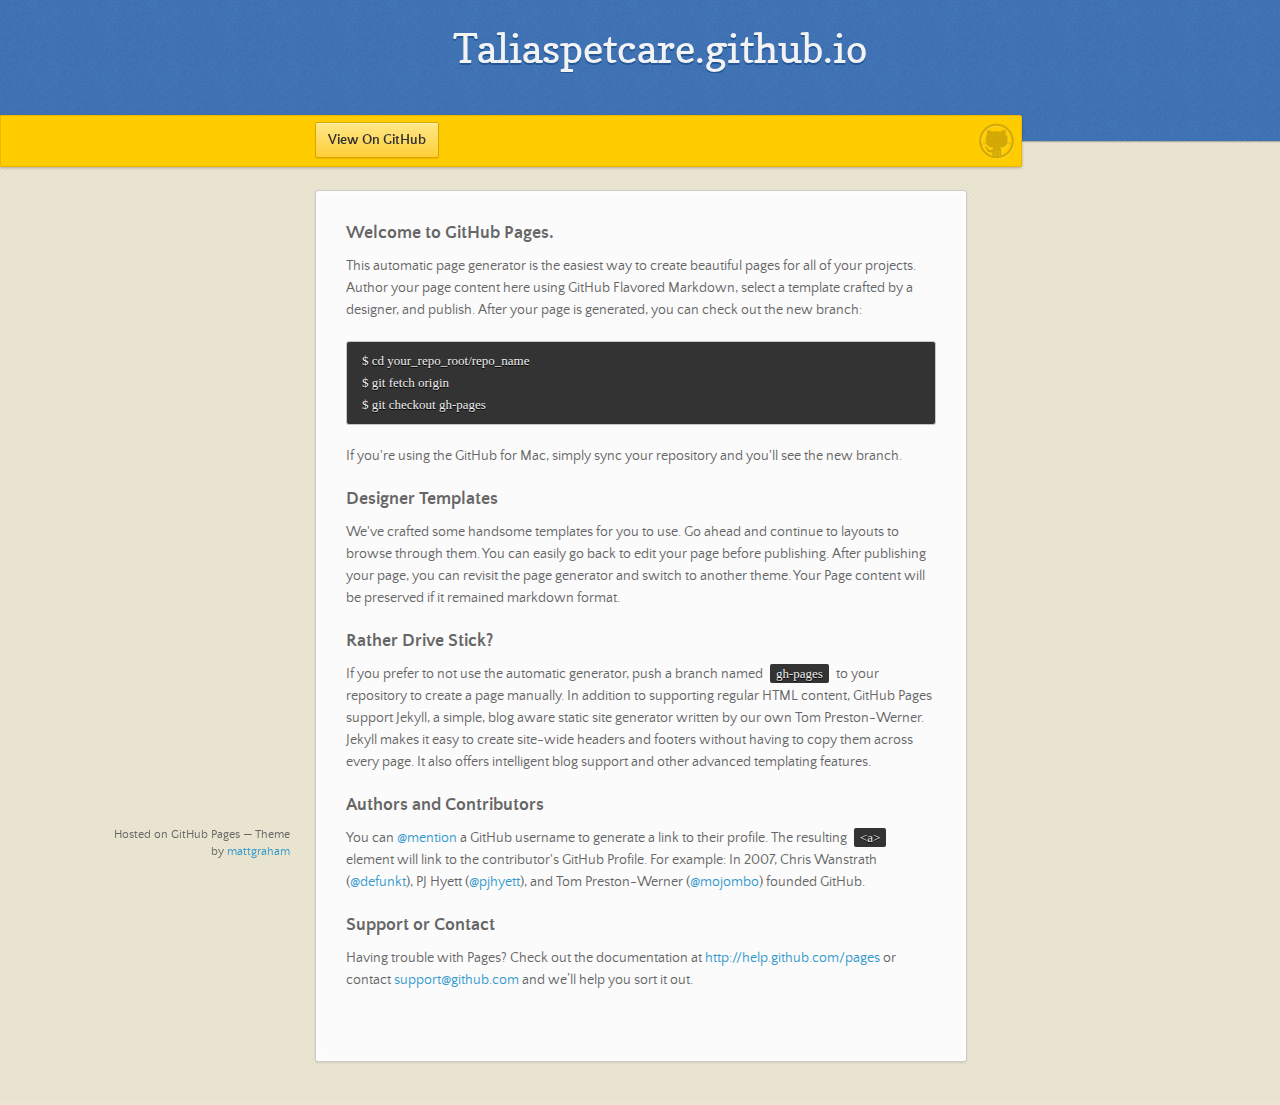
==== index.html @ 7dd22444 "Replace master branch with page content via GitHub" ====
<!doctype html>
<html>
  <head>
    <meta charset="utf-8">
    <meta http-equiv="X-UA-Compatible" content="chrome=1">
    <title>Taliaspetcare.github.io by taliaspetcare</title>
    <link rel="stylesheet" href="stylesheets/styles.css">
    <link rel="stylesheet" href="stylesheets/pygment_trac.css">
    <script src="https://ajax.googleapis.com/ajax/libs/jquery/1.7.1/jquery.min.js"></script>
    <script src="javascripts/main.js"></script>
    <!--[if lt IE 9]>
      <script src="//html5shiv.googlecode.com/svn/trunk/html5.js"></script>
    <![endif]-->
    <meta name="viewport" content="width=device-width, initial-scale=1, user-scalable=no">

  </head>
  <body>

      <header>
        <h1>Taliaspetcare.github.io</h1>
        <p></p>
      </header>

      <div id="banner">
        <span id="logo"></span>

        <a href="https://github.com/taliaspetcare" class="button fork"><strong>View On GitHub</strong></a>
      </div><!-- end banner -->

    <div class="wrapper">
      <nav>
        <ul></ul>
      </nav>
      <section>
        <h3>
<a name="welcome-to-github-pages" class="anchor" href="#welcome-to-github-pages"><span class="octicon octicon-link"></span></a>Welcome to GitHub Pages.</h3>

<p>This automatic page generator is the easiest way to create beautiful pages for all of your projects. Author your page content here using GitHub Flavored Markdown, select a template crafted by a designer, and publish. After your page is generated, you can check out the new branch:</p>

<pre><code>$ cd your_repo_root/repo_name
$ git fetch origin
$ git checkout gh-pages
</code></pre>

<p>If you're using the GitHub for Mac, simply sync your repository and you'll see the new branch.</p>

<h3>
<a name="designer-templates" class="anchor" href="#designer-templates"><span class="octicon octicon-link"></span></a>Designer Templates</h3>

<p>We've crafted some handsome templates for you to use. Go ahead and continue to layouts to browse through them. You can easily go back to edit your page before publishing. After publishing your page, you can revisit the page generator and switch to another theme. Your Page content will be preserved if it remained markdown format.</p>

<h3>
<a name="rather-drive-stick" class="anchor" href="#rather-drive-stick"><span class="octicon octicon-link"></span></a>Rather Drive Stick?</h3>

<p>If you prefer to not use the automatic generator, push a branch named <code>gh-pages</code> to your repository to create a page manually. In addition to supporting regular HTML content, GitHub Pages support Jekyll, a simple, blog aware static site generator written by our own Tom Preston-Werner. Jekyll makes it easy to create site-wide headers and footers without having to copy them across every page. It also offers intelligent blog support and other advanced templating features.</p>

<h3>
<a name="authors-and-contributors" class="anchor" href="#authors-and-contributors"><span class="octicon octicon-link"></span></a>Authors and Contributors</h3>

<p>You can <a href="https://github.com/blog/821" class="user-mention">@mention</a> a GitHub username to generate a link to their profile. The resulting <code>&lt;a&gt;</code> element will link to the contributor's GitHub Profile. For example: In 2007, Chris Wanstrath (<a href="https://github.com/defunkt" class="user-mention">@defunkt</a>), PJ Hyett (<a href="https://github.com/pjhyett" class="user-mention">@pjhyett</a>), and Tom Preston-Werner (<a href="https://github.com/mojombo" class="user-mention">@mojombo</a>) founded GitHub.</p>

<h3>
<a name="support-or-contact" class="anchor" href="#support-or-contact"><span class="octicon octicon-link"></span></a>Support or Contact</h3>

<p>Having trouble with Pages? Check out the documentation at <a href="http://help.github.com/pages">http://help.github.com/pages</a> or contact <a href="mailto:support@github.com">support@github.com</a> and we’ll help you sort it out.</p>
      </section>
      <footer>
        <p><small>Hosted on GitHub Pages &mdash; Theme by <a href="https://twitter.com/michigangraham">mattgraham</a></small></p>
      </footer>
    </div>
    <!--[if !IE]><script>fixScale(document);</script><![endif]-->
    
  </body>
</html>
---- stylesheets/styles.css ----
/*
Leap Day for GitHub Pages
by Matt Graham
*/
@font-face {
  font-family: 'Quattrocento Sans';
  src: url("../fonts/quattrocentosans-bold-webfont.eot");
  src: url("../fonts/quattrocentosans-bold-webfont.eot?#iefix") format("embedded-opentype"), url("../fonts/quattrocentosans-bold-webfont.woff") format("woff"), url("../fonts/quattrocentosans-bold-webfont.ttf") format("truetype"), url("../fonts/quattrocentosans-bold-webfont.svg#QuattrocentoSansBold") format("svg");
  font-weight: bold;
  font-style: normal;
}

@font-face {
  font-family: 'Quattrocento Sans';
  src: url("../fonts/quattrocentosans-bolditalic-webfont.eot");
  src: url("../fonts/quattrocentosans-bolditalic-webfont.eot?#iefix") format("embedded-opentype"), url("../fonts/quattrocentosans-bolditalic-webfont.woff") format("woff"), url("../fonts/quattrocentosans-bolditalic-webfont.ttf") format("truetype"), url("../fonts/quattrocentosans-bolditalic-webfont.svg#QuattrocentoSansBoldItalic") format("svg");
  font-weight: bold;
  font-style: italic;
}

@font-face {
  font-family: 'Quattrocento Sans';
  src: url("../fonts/quattrocentosans-italic-webfont.eot");
  src: url("../fonts/quattrocentosans-italic-webfont.eot?#iefix") format("embedded-opentype"), url("../fonts/quattrocentosans-italic-webfont.woff") format("woff"), url("../fonts/quattrocentosans-italic-webfont.ttf") format("truetype"), url("../fonts/quattrocentosans-italic-webfont.svg#QuattrocentoSansItalic") format("svg");
  font-weight: normal;
  font-style: italic;
}

@font-face {
  font-family: 'Quattrocento Sans';
  src: url("../fonts/quattrocentosans-regular-webfont.eot");
  src: url("../fonts/quattrocentosans-regular-webfont.eot?#iefix") format("embedded-opentype"), url("../fonts/quattrocentosans-regular-webfont.woff") format("woff"), url("../fonts/quattrocentosans-regular-webfont.ttf") format("truetype"), url("../fonts/quattrocentosans-regular-webfont.svg#QuattrocentoSansRegular") format("svg");
  font-weight: normal;
  font-style: normal;
}

@font-face {
  font-family: 'Copse';
  src: url("../fonts/copse-regular-webfont.eot");
  src: url("../fonts/copse-regular-webfont.eot?#iefix") format("embedded-opentype"), url("../fonts/copse-regular-webfont.woff") format("woff"), url("../fonts/copse-regular-webfont.ttf") format("truetype"), url("../fonts/copse-regular-webfont.svg#CopseRegular") format("svg");
  font-weight: normal;
  font-style: normal;
}

/* normalize.css 2012-02-07T12:37 UTC - http://github.com/necolas/normalize.css */
/* =============================================================================
   HTML5 display definitions
   ========================================================================== */
/*
 * Corrects block display not defined in IE6/7/8/9 & FF3
 */
article,
aside,
details,
figcaption,
figure,
footer,
header,
hgroup,
nav,
section,
summary {
  display: block;
}

/*
 * Corrects inline-block display not defined in IE6/7/8/9 & FF3
 */
audio,
canvas,
video {
  display: inline-block;
  *display: inline;
  *zoom: 1;
}

/*
 * Prevents modern browsers from displaying 'audio' without controls
 */
audio:not([controls]) {
  display: none;
}

/*
 * Addresses styling for 'hidden' attribute not present in IE7/8/9, FF3, S4
 * Known issue: no IE6 support
 */
[hidden] {
  display: none;
}

/* =============================================================================
   Base
   ========================================================================== */
/*
 * 1. Corrects text resizing oddly in IE6/7 when body font-size is set using em units
 *    http://clagnut.com/blog/348/#c790
 * 2. Prevents iOS text size adjust after orientation change, without disabling user zoom
 *    www.456bereastreet.com/archive/201012/controlling_text_size_in_safari_for_ios_without_disabling_user_zoom/
 */
html {
  font-size: 100%;
  /* 1 */
  -webkit-text-size-adjust: 100%;
  /* 2 */
  -ms-text-size-adjust: 100%;
  /* 2 */
}

/*
 * Addresses font-family inconsistency between 'textarea' and other form elements.
 */
html,
button,
input,
select,
textarea {
  font-family: sans-serif;
}

/*
 * Addresses margins handled incorrectly in IE6/7
 */
body {
  margin: 0;
}

/* =============================================================================
   Links
   ========================================================================== */
/*
 * Addresses outline displayed oddly in Chrome
 */
a:focus {
  outline: thin dotted;
}

/*
 * Improves readability when focused and also mouse hovered in all browsers
 * people.opera.com/patrickl/experiments/keyboard/test
 */
a:hover,
a:active {
  outline: 0;
}

/* =============================================================================
   Typography
   ========================================================================== */
/*
 * Addresses font sizes and margins set differently in IE6/7
 * Addresses font sizes within 'section' and 'article' in FF4+, Chrome, S5
 */
h1 {
  font-size: 2em;
  margin: 0.67em 0;
}

h2 {
  font-size: 1.5em;
  margin: 0.83em 0;
}

h3 {
  font-size: 1.17em;
  margin: 1em 0;
}

h4 {
  font-size: 1em;
  margin: 1.33em 0;
}

h5 {
  font-size: 0.83em;
  margin: 1.67em 0;
}

h6 {
  font-size: 0.75em;
  margin: 2.33em 0;
}

/*
 * Addresses styling not present in IE7/8/9, S5, Chrome
 */
abbr[title] {
  border-bottom: 1px dotted;
}

/*
 * Addresses style set to 'bolder' in FF3+, S4/5, Chrome
*/
b,
strong {
  font-weight: bold;
}

blockquote {
  margin: 1em 40px;
}

/*
 * Addresses styling not present in S5, Chrome
 */
dfn {
  font-style: italic;
}

/*
 * Addresses styling not present in IE6/7/8/9
 */
mark {
  background: #ff0;
  color: #000;
}

/*
 * Addresses margins set differently in IE6/7
 */
p,
pre {
  margin: 1em 0;
}

/*
 * Corrects font family set oddly in IE6, S4/5, Chrome
 * en.wikipedia.org/wiki/User:Davidgothberg/Test59
 */
pre,
code,
kbd,
samp {
  font-family: monospace, serif;
  _font-family: 'courier new', monospace;
  font-size: 1em;
}

/*
 * 1. Addresses CSS quotes not supported in IE6/7
 * 2. Addresses quote property not supported in S4
 */
/* 1 */
q {
  quotes: none;
}

/* 2 */
q:before,
q:after {
  content: '';
  content: none;
}

small {
  font-size: 75%;
}

/*
 * Prevents sub and sup affecting line-height in all browsers
 * gist.github.com/413930
 */
sub,
sup {
  font-size: 75%;
  line-height: 0;
  position: relative;
  vertical-align: baseline;
}

sup {
  top: -0.5em;
}

sub {
  bottom: -0.25em;
}

/* =============================================================================
   Lists
   ========================================================================== */
/*
 * Addresses margins set differently in IE6/7
 */
dl,
menu,
ol,
ul {
  margin: 1em 0;
}

dd {
  margin: 0 0 0 40px;
}

/*
 * Addresses paddings set differently in IE6/7
 */
menu,
ol,
ul {
  padding: 0 0 0 40px;
}

/*
 * Corrects list images handled incorrectly in IE7
 */
nav ul,
nav ol {
  list-style: none;
  list-style-image: none;
}

/* =============================================================================
   Embedded content
   ========================================================================== */
/*
 * 1. Removes border when inside 'a' element in IE6/7/8/9, FF3
 * 2. Improves image quality when scaled in IE7
 *    code.flickr.com/blog/2008/11/12/on-ui-quality-the-little-things-client-side-image-resizing/
 */
img {
  border: 0;
  /* 1 */
  -ms-interpolation-mode: bicubic;
  /* 2 */
}

/*
 * Corrects overflow displayed oddly in IE9
 */
svg:not(:root) {
  overflow: hidden;
}

/* =============================================================================
   Figures
   ========================================================================== */
/*
 * Addresses margin not present in IE6/7/8/9, S5, O11
 */
figure {
  margin: 0;
}

/* =============================================================================
   Forms
   ========================================================================== */
/*
 * Corrects margin displayed oddly in IE6/7
 */
form {
  margin: 0;
}

/*
 * Define consistent border, margin, and padding
 */
fieldset {
  border: 1px solid #c0c0c0;
  margin: 0 2px;
  padding: 0.35em 0.625em 0.75em;
}

/*
 * 1. Corrects color not being inherited in IE6/7/8/9
 * 2. Corrects text not wrapping in FF3 
 * 3. Corrects alignment displayed oddly in IE6/7
 */
legend {
  border: 0;
  /* 1 */
  padding: 0;
  white-space: normal;
  /* 2 */
  *margin-left: -7px;
  /* 3 */
}

/*
 * 1. Corrects font size not being inherited in all browsers
 * 2. Addresses margins set differently in IE6/7, FF3+, S5, Chrome
 * 3. Improves appearance and consistency in all browsers
 */
button,
input,
select,
textarea {
  font-size: 100%;
  /* 1 */
  margin: 0;
  /* 2 */
  vertical-align: baseline;
  /* 3 */
  *vertical-align: middle;
  /* 3 */
}

/*
 * Addresses FF3/4 setting line-height on 'input' using !important in the UA stylesheet
 */
button,
input {
  line-height: normal;
  /* 1 */
}

/*
 * 1. Improves usability and consistency of cursor style between image-type 'input' and others
 * 2. Corrects inability to style clickable 'input' types in iOS
 * 3. Removes inner spacing in IE7 without affecting normal text inputs
 *    Known issue: inner spacing remains in IE6
 */
button,
input[type="button"],
input[type="reset"],
input[type="submit"] {
  cursor: pointer;
  /* 1 */
  -webkit-appearance: button;
  /* 2 */
  *overflow: visible;
  /* 3 */
}

/*
 * Re-set default cursor for disabled elements
 */
button[disabled],
input[disabled] {
  cursor: default;
}

/*
 * 1. Addresses box sizing set to content-box in IE8/9
 * 2. Removes excess padding in IE8/9
 * 3. Removes excess padding in IE7
      Known issue: excess padding remains in IE6
 */
input[type="checkbox"],
input[type="radio"] {
  box-sizing: border-box;
  /* 1 */
  padding: 0;
  /* 2 */
  *height: 13px;
  /* 3 */
  *width: 13px;
  /* 3 */
}

/*
 * 1. Addresses appearance set to searchfield in S5, Chrome
 * 2. Addresses box-sizing set to border-box in S5, Chrome (include -moz to future-proof)
 */
input[type="search"] {
  -webkit-appearance: textfield;
  /* 1 */
  -moz-box-sizing: content-box;
  -webkit-box-sizing: content-box;
  /* 2 */
  box-sizing: content-box;
}

/*
 * Removes inner padding and search cancel button in S5, Chrome on OS X
 */
input[type="search"]::-webkit-search-decoration,
input[type="search"]::-webkit-search-cancel-button {
  -webkit-appearance: none;
}

/*
 * Removes inner padding and border in FF3+
 * www.sitepen.com/blog/2008/05/14/the-devils-in-the-details-fixing-dojos-toolbar-buttons/
 */
button::-moz-focus-inner,
input::-moz-focus-inner {
  border: 0;
  padding: 0;
}

/*
 * 1. Removes default vertical scrollbar in IE6/7/8/9
 * 2. Improves readability and alignment in all browsers
 */
textarea {
  overflow: auto;
  /* 1 */
  vertical-align: top;
  /* 2 */
}

/* =============================================================================
   Tables
   ========================================================================== */
/*
 * Remove most spacing between table cells
 */
table {
  border-collapse: collapse;
  border-spacing: 0;
}

body {
  font: 14px/22px "Quattrocento Sans", "Helvetica Neue", Helvetica, Arial, sans-serif;
  color: #666;
  font-weight: 300;
  margin: 0px;
  padding: 0px 0 20px 0px;
  background: url(../images/body-background.png) #eae6d1;
}

h1, h2, h3, h4, h5, h6 {
  color: #333;
  margin: 0 0 10px;
}

p, ul, ol, table, pre, dl {
  margin: 0 0 20px;
}

h1, h2, h3 {
  line-height: 1.1;
}

h1 {
  font-size: 28px;
}

h2 {
  font-size: 24px;
  color: #393939;
}

h3, h4, h5, h6 {
  color: #666666;
}

h3 {
  font-size: 18px;
  line-height: 24px;
}

a {
  color: #3399cc;
  font-weight: 400;
  text-decoration: none;
}

a small {
  font-size: 11px;
  color: #666;
  margin-top: -0.6em;
  display: block;
}

ul {
  list-style-image: url("../images/bullet.png");
}

strong {
  font-weight: bold;
  color: #333;
}

.wrapper {
  width: 650px;
  margin: 0 auto;
  position: relative;
}

section img {
  max-width: 100%;
}

blockquote {
  border-left: 1px solid #ffcc00;
  margin: 0;
  padding: 0 0 0 20px;
  font-style: italic;
}

code {
  font-family: "Lucida Sans", Monaco, Bitstream Vera Sans Mono, Lucida Console, Terminal;
  font-size: 13px;
  color: #efefef;
  text-shadow: 0px 1px 0px #000;
  margin: 0 4px;
  padding: 2px 6px;
  background: #333;
  -moz-border-radius: 2px;
  -webkit-border-radius: 2px;
  -o-border-radius: 2px;
  -ms-border-radius: 2px;
  -khtml-border-radius: 2px;
  border-radius: 2px;
}

pre {
  padding: 8px 15px;
  background: #333333;
  -moz-border-radius: 3px;
  -webkit-border-radius: 3px;
  -o-border-radius: 3px;
  -ms-border-radius: 3px;
  -khtml-border-radius: 3px;
  border-radius: 3px;
  border: 1px solid #c7c7c7;
  overflow: auto;
  overflow-y: hidden;
}
pre code {
  margin: 0px;
  padding: 0px;
}

table {
  width: 100%;
  border-collapse: collapse;
}

th {
  text-align: left;
  padding: 5px 10px;
  border-bottom: 1px solid #e5e5e5;
  color: #444;
}

td {
  text-align: left;
  padding: 5px 10px;
  border-bottom: 1px solid #e5e5e5;
  border-right: 1px solid #ffcc00;
}
td:first-child {
  border-left: 1px solid #ffcc00;
}

hr {
  border: 0;
  outline: none;
  height: 11px;
  background: transparent url("../images/hr.gif") center center repeat-x;
  margin: 0 0 20px;
}

dt {
  color: #444;
  font-weight: 700;
}

header {
  padding: 25px 20px 40px 20px;
  margin: 0;
  position: fixed;
  top: 0;
  left: 0;
  right: 0;
  width: 100%;
  text-align: center;
  background: url(../images/background.png) #4276b6;
  -moz-box-shadow: 1px 0px 2px rgba(0, 0, 0, 0.75);
  -webkit-box-shadow: 1px 0px 2px rgba(0, 0, 0, 0.75);
  -o-box-shadow: 1px 0px 2px rgba(0, 0, 0, 0.75);
  box-shadow: 1px 0px 2px rgba(0, 0, 0, 0.75);
  z-index: 99;
  -webkit-font-smoothing: antialiased;
  min-height: 76px;
}
header h1 {
  font: 40px/48px "Copse", "Helvetica Neue", Helvetica, Arial, sans-serif;
  color: #f3f3f3;
  text-shadow: 0px 2px 0px #235796;
  margin: 0px;
  white-space: nowrap;
  overflow: hidden;
  text-overflow: ellipsis;
  -o-text-overflow: ellipsis;
  -ms-text-overflow: ellipsis;
}
header p {
  color: #d8d8d8;
  text-shadow: rgba(0, 0, 0, 0.2) 0 1px 0;
  font-size: 18px;
  margin: 0px;
}

#banner {
  z-index: 100;
  left: 0;
  right: 50%;
  height: 50px;
  margin-right: -382px;
  position: fixed;
  top: 115px;
  background: #ffcc00;
  border: 1px solid #f0b500;
  -moz-box-shadow: 0px 1px 3px rgba(0, 0, 0, 0.25);
  -webkit-box-shadow: 0px 1px 3px rgba(0, 0, 0, 0.25);
  -o-box-shadow: 0px 1px 3px rgba(0, 0, 0, 0.25);
  box-shadow: 0px 1px 3px rgba(0, 0, 0, 0.25);
  -moz-border-radius: 0px 2px 2px 0px;
  -webkit-border-radius: 0px 2px 2px 0px;
  -o-border-radius: 0px 2px 2px 0px;
  -ms-border-radius: 0px 2px 2px 0px;
  -khtml-border-radius: 0px 2px 2px 0px;
  border-radius: 0px 2px 2px 0px;
  padding-right: 10px;
}
#banner .button {
  border: 1px solid #dba500;
  background: -webkit-gradient(linear, 50% 0%, 50% 100%, color-stop(0%, #ffe788), color-stop(100%, #ffce38));
  background: -webkit-linear-gradient(#ffe788, #ffce38);
  background: -moz-linear-gradient(#ffe788, #ffce38);
  background: -o-linear-gradient(#ffe788, #ffce38);
  background: -ms-linear-gradient(#ffe788, #ffce38);
  background: linear-gradient(#ffe788, #ffce38);
  -moz-border-radius: 2px;
  -webkit-border-radius: 2px;
  -o-border-radius: 2px;
  -ms-border-radius: 2px;
  -khtml-border-radius: 2px;
  border-radius: 2px;
  -moz-box-shadow: inset 0px 1px 0px rgba(255, 255, 255, 0.4), 0px 1px 1px rgba(0, 0, 0, 0.1);
  -webkit-box-shadow: inset 0px 1px 0px rgba(255, 255, 255, 0.4), 0px 1px 1px rgba(0, 0, 0, 0.1);
  -o-box-shadow: inset 0px 1px 0px rgba(255, 255, 255, 0.4), 0px 1px 1px rgba(0, 0, 0, 0.1);
  box-shadow: inset 0px 1px 0px rgba(255, 255, 255, 0.4), 0px 1px 1px rgba(0, 0, 0, 0.1);
  background-color: #FFE788;
  margin-left: 5px;
  padding: 10px 12px;
  margin-top: 6px;
  line-height: 14px;
  font-size: 14px;
  color: #333;
  font-weight: bold;
  display: inline-block;
  text-align: center;
}
#banner .button:hover {
  background: -webkit-gradient(linear, 50% 0%, 50% 100%, color-stop(0%, #ffe788), color-stop(100%, #ffe788));
  background: -webkit-linear-gradient(#ffe788, #ffe788);
  background: -moz-linear-gradient(#ffe788, #ffe788);
  background: -o-linear-gradient(#ffe788, #ffe788);
  background: -ms-linear-gradient(#ffe788, #ffe788);
  background: linear-gradient(#ffe788, #ffe788);
  background-color: #ffeca0;
}
#banner .fork {
  position: fixed;
  left: 50%;
  margin-left: -325px;
  padding: 10px 12px;
  margin-top: 6px;
  line-height: 14px;
  font-size: 14px;
  background-color: #FFE788;
}
#banner .downloads {
  float: right;
  margin: 0 45px 0 0;
}
#banner .downloads span {
  float: left;
  line-height: 52px;
  font-size: 90%;
  color: #9d7f0d;
  text-transform: uppercase;
  text-shadow: rgba(255, 255, 255, 0.2) 0 1px 0;
}
#banner ul {
  list-style: none;
  height: 40px;
  padding: 0;
  float: left;
  margin-left: 10px;
}
#banner ul li {
  display: inline;
}
#banner ul li a.button {
  background-color: #FFE788;
}
#banner #logo {
  position: absolute;
  height: 36px;
  width: 36px;
  right: 7px;
  top: 7px;
  display: block;
  background: url(../images/octocat-logo.png);
}

section {
  width: 590px;
  padding: 30px 30px 50px 30px;
  margin: 20px 0;
  margin-top: 190px;
  position: relative;
  background: #fbfbfb;
  -moz-border-radius: 3px;
  -webkit-border-radius: 3px;
  -o-border-radius: 3px;
  -ms-border-radius: 3px;
  -khtml-border-radius: 3px;
  border-radius: 3px;
  border: 1px solid #cbcbcb;
  -moz-box-shadow: 0px 1px 2px rgba(0, 0, 0, 0.09), inset 0px 0px 2px 2px rgba(255, 255, 255, 0.5), inset 0 0 5px 5px rgba(255, 255, 255, 0.4);
  -webkit-box-shadow: 0px 1px 2px rgba(0, 0, 0, 0.09), inset 0px 0px 2px 2px rgba(255, 255, 255, 0.5), inset 0 0 5px 5px rgba(255, 255, 255, 0.4);
  -o-box-shadow: 0px 1px 2px rgba(0, 0, 0, 0.09), inset 0px 0px 2px 2px rgba(255, 255, 255, 0.5), inset 0 0 5px 5px rgba(255, 255, 255, 0.4);
  box-shadow: 0px 1px 2px rgba(0, 0, 0, 0.09), inset 0px 0px 2px 2px rgba(255, 255, 255, 0.5), inset 0 0 5px 5px rgba(255, 255, 255, 0.4);
}

small {
  font-size: 12px;
}

nav {
  width: 230px;
  position: fixed;
  top: 220px;
  left: 50%;
  margin-left: -580px;
  text-align: right;
}
nav ul {
  list-style: none;
  list-style-image: none;
  font-size: 14px;
  line-height: 24px;
}
nav ul li {
  padding: 5px 0px;
  line-height: 16px;
}
nav ul li.tag-h1 {
  font-size: 1.2em;
}
nav ul li.tag-h1 a {
  font-weight: bold;
  color: #333;
}
nav ul li.tag-h2 + .tag-h1 {
  margin-top: 10px;
}
nav ul a {
  color: #666;
}
nav ul a:hover {
  color: #999;
}

footer {
  width: 180px;
  position: fixed;
  left: 50%;
  margin-left: -530px;
  bottom: 20px;
  text-align: right;
  line-height: 16px;
}

@media print, screen and (max-width: 1060px) {
  div.wrapper {
    width: auto;
    margin: 0;
  }

  nav {
    display: none;
  }

  header, section, footer {
    float: none;
  }
  header h1, section h1, footer h1 {
    white-space: nowrap;
    overflow: hidden;
    text-overflow: ellipsis;
    -o-text-overflow: ellipsis;
    -ms-text-overflow: ellipsis;
  }

  #banner {
    width: 100%;
  }
  #banner .downloads {
    margin-right: 60px;
  }
  #banner #logo {
    margin-right: 15px;
  }

  section {
    border: 1px solid #e5e5e5;
    border-width: 1px 0;
    padding: 20px auto;
    margin: 190px auto 20px;
    max-width: 600px;
  }

  footer {
    text-align: center;
    margin: 20px auto;
    position: relative;
    left: auto;
    bottom: auto;
    width: auto;
  }
}
@media print, screen and (max-width: 720px) {
  body {
    word-wrap: break-word;
  }

  header {
    padding: 20px 20px;
    margin: 0;
  }
  header h1 {
    font-size: 32px;
    white-space: nowrap;
    overflow: hidden;
    text-overflow: ellipsis;
    -o-text-overflow: ellipsis;
    -ms-text-overflow: ellipsis;
  }
  header p {
    display: none;
  }

  #banner {
    top: 80px;
  }
  #banner .fork {
    float: left;
    display: inline-block;
    margin-left: 0px;
    position: fixed;
    left: 20px;
  }

  section {
    margin-top: 130px;
    margin-bottom: 0px;
    width: auto;
  }

  header ul, header p.view {
    position: static;
  }
}
@media print, screen and (max-width: 480px) {
  header {
    position: relative;
    padding: 5px 0px;
    min-height: 0px;
  }
  header h1 {
    font-size: 24px;
    white-space: nowrap;
    overflow: hidden;
    text-overflow: ellipsis;
    -o-text-overflow: ellipsis;
    -ms-text-overflow: ellipsis;
  }

  section {
    margin-top: 5px;
  }

  #banner {
    display: none;
  }

  header ul {
    display: none;
  }
}
@media print {
  body {
    padding: 0.4in;
    font-size: 12pt;
    color: #444;
  }
}
@media print, screen and (max-height: 680px) {
  footer {
    text-align: center;
    margin: 20px auto;
    position: relative;
    left: auto;
    bottom: auto;
    width: auto;
  }
}
@media print, screen and (max-height: 480px) {
  nav {
    display: none;
  }

  footer {
    text-align: center;
    margin: 20px auto;
    position: relative;
    left: auto;
    bottom: auto;
    width: auto;
  }
}
---- stylesheets/pygment_trac.css ----
.highlight .hll { background-color: #404040 }
.highlight  { color: #d0d0d0 }
.highlight .c { color: #999999; font-style: italic } /* Comment */
.highlight .err { color: #a61717; background-color: #e3d2d2 } /* Error */
.highlight .g { color: #d0d0d0 } /* Generic */
.highlight .k { color: #6ab825; font-weight: normal } /* Keyword */
.highlight .l { color: #d0d0d0 } /* Literal */
.highlight .n { color: #d0d0d0 } /* Name */
.highlight .o { color: #d0d0d0 } /* Operator */
.highlight .x { color: #d0d0d0 } /* Other */
.highlight .p { color: #d0d0d0 } /* Punctuation */
.highlight .cm { color: #999999; font-style: italic } /* Comment.Multiline */
.highlight .cp { color: #cd2828; font-weight: normal } /* Comment.Preproc */
.highlight .c1 { color: #999999; font-style: italic } /* Comment.Single */
.highlight .cs { color: #e50808; font-weight: normal; background-color: #520000 } /* Comment.Special */
.highlight .gd { color: #d22323 } /* Generic.Deleted */
.highlight .ge { color: #d0d0d0; font-style: italic } /* Generic.Emph */
.highlight .gr { color: #d22323 } /* Generic.Error */
.highlight .gh { color: #ffffff; font-weight: normal } /* Generic.Heading */
.highlight .gi { color: #589819 } /* Generic.Inserted */
.highlight .go { color: #cccccc } /* Generic.Output */
.highlight .gp { color: #aaaaaa } /* Generic.Prompt */
.highlight .gs { color: #d0d0d0; font-weight: normal } /* Generic.Strong */
.highlight .gu { color: #ffffff; text-decoration: underline } /* Generic.Subheading */
.highlight .gt { color: #d22323 } /* Generic.Traceback */
.highlight .kc { color: #6ab825; font-weight: normal } /* Keyword.Constant */
.highlight .kd { color: #6ab825; font-weight: normal } /* Keyword.Declaration */
.highlight .kn { color: #6ab825; font-weight: normal } /* Keyword.Namespace */
.highlight .kp { color: #6ab825 } /* Keyword.Pseudo */
.highlight .kr { color: #6ab825; font-weight: normal } /* Keyword.Reserved */
.highlight .kt { color: #6ab825; font-weight: normal } /* Keyword.Type */
.highlight .ld { color: #d0d0d0 } /* Literal.Date */
.highlight .m { color: #3677a9 } /* Literal.Number */
.highlight .s { color: #ff8 } /* Literal.String */
.highlight .na { color: #bbbbbb } /* Name.Attribute */
.highlight .nb { color: #24909d } /* Name.Builtin */
.highlight .nc { color: #447fcf; text-decoration: underline } /* Name.Class */
.highlight .no { color: #40ffff } /* Name.Constant */
.highlight .nd { color: #ffa500 } /* Name.Decorator */
.highlight .ni { color: #d0d0d0 } /* Name.Entity */
.highlight .ne { color: #bbbbbb } /* Name.Exception */
.highlight .nf { color: #447fcf } /* Name.Function */
.highlight .nl { color: #d0d0d0 } /* Name.Label */
.highlight .nn { color: #447fcf; text-decoration: underline } /* Name.Namespace */
.highlight .nx { color: #d0d0d0 } /* Name.Other */
.highlight .py { color: #d0d0d0 } /* Name.Property */
.highlight .nt { color: #6ab825;} /* Name.Tag */
.highlight .nv { color: #40ffff } /* Name.Variable */
.highlight .ow { color: #6ab825; font-weight: normal } /* Operator.Word */
.highlight .w { color: #666666 } /* Text.Whitespace */
.highlight .mf { color: #3677a9 } /* Literal.Number.Float */
.highlight .mh { color: #3677a9 } /* Literal.Number.Hex */
.highlight .mi { color: #3677a9 } /* Literal.Number.Integer */
.highlight .mo { color: #3677a9 } /* Literal.Number.Oct */
.highlight .sb { color: #ff8 } /* Literal.String.Backtick */
.highlight .sc { color: #ff8 } /* Literal.String.Char */
.highlight .sd { color: #ff8 } /* Literal.String.Doc */
.highlight .s2 { color: #ff8 } /* Literal.String.Double */
.highlight .se { color: #ff8 } /* Literal.String.Escape */
.highlight .sh { color: #ff8 } /* Literal.String.Heredoc */
.highlight .si { color: #ff8 } /* Literal.String.Interpol */
.highlight .sx { color: #ffa500 } /* Literal.String.Other */
.highlight .sr { color: #ff8 } /* Literal.String.Regex */
.highlight .s1 { color: #ff8 } /* Literal.String.Single */
.highlight .ss { color: #ff8 } /* Literal.String.Symbol */
.highlight .bp { color: #24909d } /* Name.Builtin.Pseudo */
.highlight .vc { color: #40ffff } /* Name.Variable.Class */
.highlight .vg { color: #40ffff } /* Name.Variable.Global */
.highlight .vi { color: #40ffff } /* Name.Variable.Instance */
.highlight .il { color: #3677a9 } /* Literal.Number.Integer.Long */
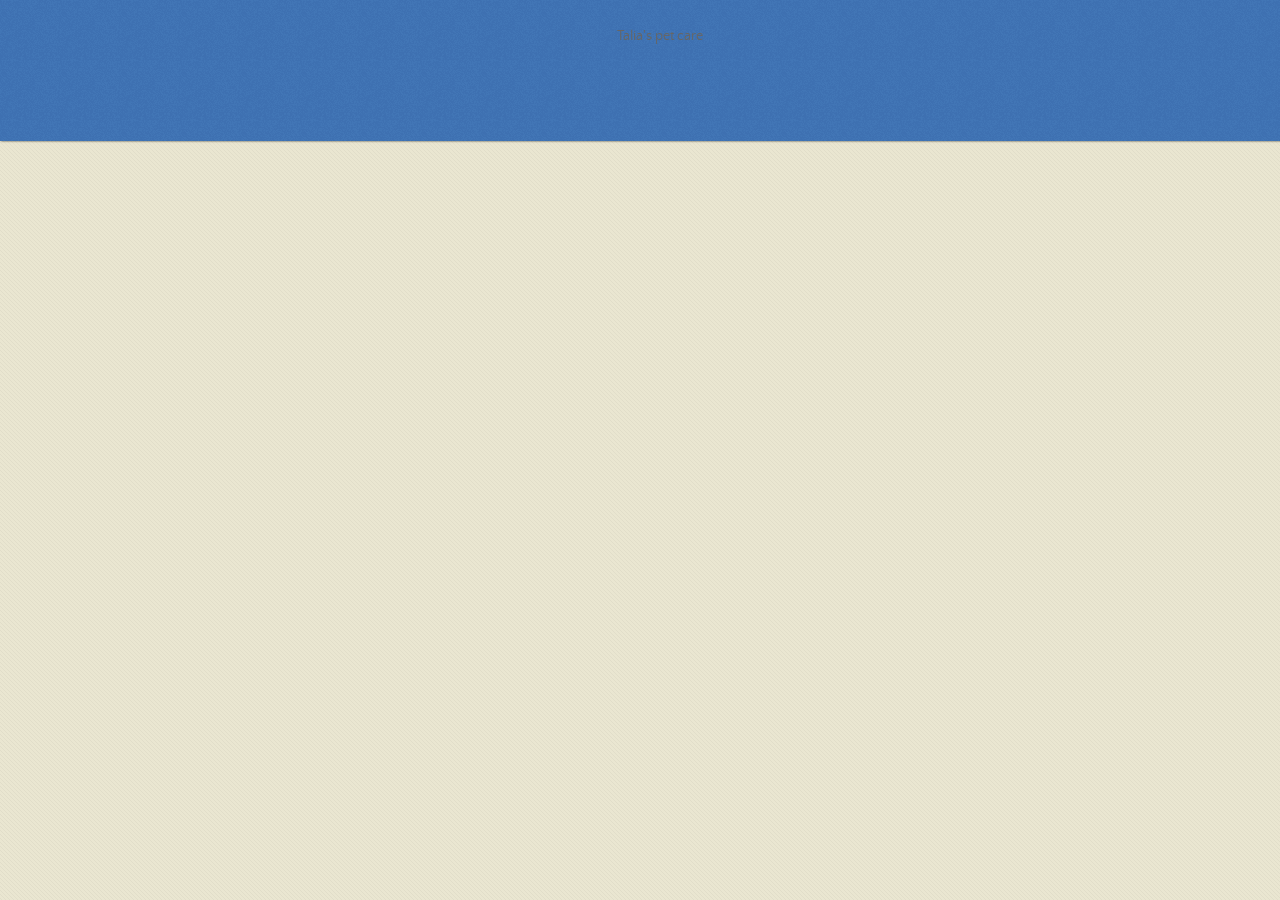
==== commit 9c1bfeb2: "Update index.html" ====
--- a/index.html
+++ b/index.html
@@ -3,7 +3,6 @@
   <head>
     <meta charset="utf-8">
     <meta http-equiv="X-UA-Compatible" content="chrome=1">
-    <title>Taliaspetcare.github.io by taliaspetcare</title>
     <link rel="stylesheet" href="stylesheets/styles.css">
     <link rel="stylesheet" href="stylesheets/pygment_trac.css">
     <script src="https://ajax.googleapis.com/ajax/libs/jquery/1.7.1/jquery.min.js"></script>
@@ -14,61 +13,9 @@
     <meta name="viewport" content="width=device-width, initial-scale=1, user-scalable=no">
 
   </head>
+  <title>Talia's pet care</title>
+  <header><div>Talia's pet care</div></header>
   <body>
-
-      <header>
-        <h1>Taliaspetcare.github.io</h1>
-        <p></p>
-      </header>
-
-      <div id="banner">
-        <span id="logo"></span>
-
-        <a href="https://github.com/taliaspetcare" class="button fork"><strong>View On GitHub</strong></a>
-      </div><!-- end banner -->
-
-    <div class="wrapper">
-      <nav>
-        <ul></ul>
-      </nav>
-      <section>
-        <h3>
-<a name="welcome-to-github-pages" class="anchor" href="#welcome-to-github-pages"><span class="octicon octicon-link"></span></a>Welcome to GitHub Pages.</h3>
-
-<p>This automatic page generator is the easiest way to create beautiful pages for all of your projects. Author your page content here using GitHub Flavored Markdown, select a template crafted by a designer, and publish. After your page is generated, you can check out the new branch:</p>
-
-<pre><code>$ cd your_repo_root/repo_name
-$ git fetch origin
-$ git checkout gh-pages
-</code></pre>
-
-<p>If you're using the GitHub for Mac, simply sync your repository and you'll see the new branch.</p>
-
-<h3>
-<a name="designer-templates" class="anchor" href="#designer-templates"><span class="octicon octicon-link"></span></a>Designer Templates</h3>
-
-<p>We've crafted some handsome templates for you to use. Go ahead and continue to layouts to browse through them. You can easily go back to edit your page before publishing. After publishing your page, you can revisit the page generator and switch to another theme. Your Page content will be preserved if it remained markdown format.</p>
-
-<h3>
-<a name="rather-drive-stick" class="anchor" href="#rather-drive-stick"><span class="octicon octicon-link"></span></a>Rather Drive Stick?</h3>
-
-<p>If you prefer to not use the automatic generator, push a branch named <code>gh-pages</code> to your repository to create a page manually. In addition to supporting regular HTML content, GitHub Pages support Jekyll, a simple, blog aware static site generator written by our own Tom Preston-Werner. Jekyll makes it easy to create site-wide headers and footers without having to copy them across every page. It also offers intelligent blog support and other advanced templating features.</p>
-
-<h3>
-<a name="authors-and-contributors" class="anchor" href="#authors-and-contributors"><span class="octicon octicon-link"></span></a>Authors and Contributors</h3>
-
-<p>You can <a href="https://github.com/blog/821" class="user-mention">@mention</a> a GitHub username to generate a link to their profile. The resulting <code>&lt;a&gt;</code> element will link to the contributor's GitHub Profile. For example: In 2007, Chris Wanstrath (<a href="https://github.com/defunkt" class="user-mention">@defunkt</a>), PJ Hyett (<a href="https://github.com/pjhyett" class="user-mention">@pjhyett</a>), and Tom Preston-Werner (<a href="https://github.com/mojombo" class="user-mention">@mojombo</a>) founded GitHub.</p>
-
-<h3>
-<a name="support-or-contact" class="anchor" href="#support-or-contact"><span class="octicon octicon-link"></span></a>Support or Contact</h3>
-
-<p>Having trouble with Pages? Check out the documentation at <a href="http://help.github.com/pages">http://help.github.com/pages</a> or contact <a href="mailto:support@github.com">support@github.com</a> and we’ll help you sort it out.</p>
-      </section>
-      <footer>
-        <p><small>Hosted on GitHub Pages &mdash; Theme by <a href="https://twitter.com/michigangraham">mattgraham</a></small></p>
-      </footer>
-    </div>
-    <!--[if !IE]><script>fixScale(document);</script><![endif]-->
-    
+  
   </body>
-</html>+</html>
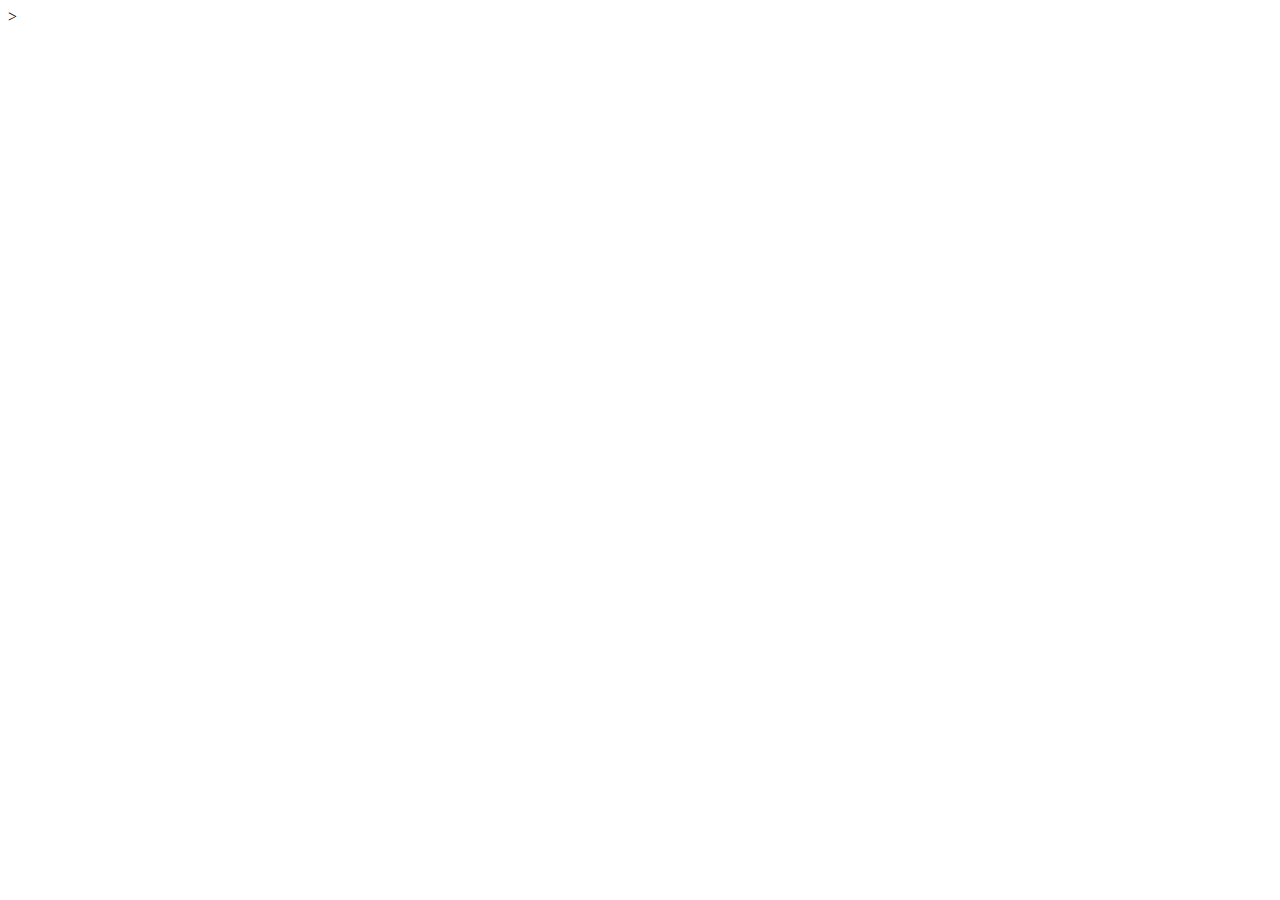
==== commit 7384b699: "Rename index.php to index.html" ====
--- a/index.html
+++ b/index.html
@@ -3,8 +3,6 @@
   <head>
     <meta charset="utf-8">
     <meta http-equiv="X-UA-Compatible" content="chrome=1">
-    <link rel="stylesheet" href="stylesheets/styles.css">
-    <link rel="stylesheet" href="stylesheets/pygment_trac.css">
     <script src="https://ajax.googleapis.com/ajax/libs/jquery/1.7.1/jquery.min.js"></script>
     <script src="javascripts/main.js"></script>
     <!--[if lt IE 9]>
@@ -13,9 +11,6 @@
     <meta name="viewport" content="width=device-width, initial-scale=1, user-scalable=no">
 
   </head>
-  <title>Talia's pet care</title>
-  <header><div>Talia's pet care</div></header>
-  <body>
-  
+  <body>>
   </body>
 </html>
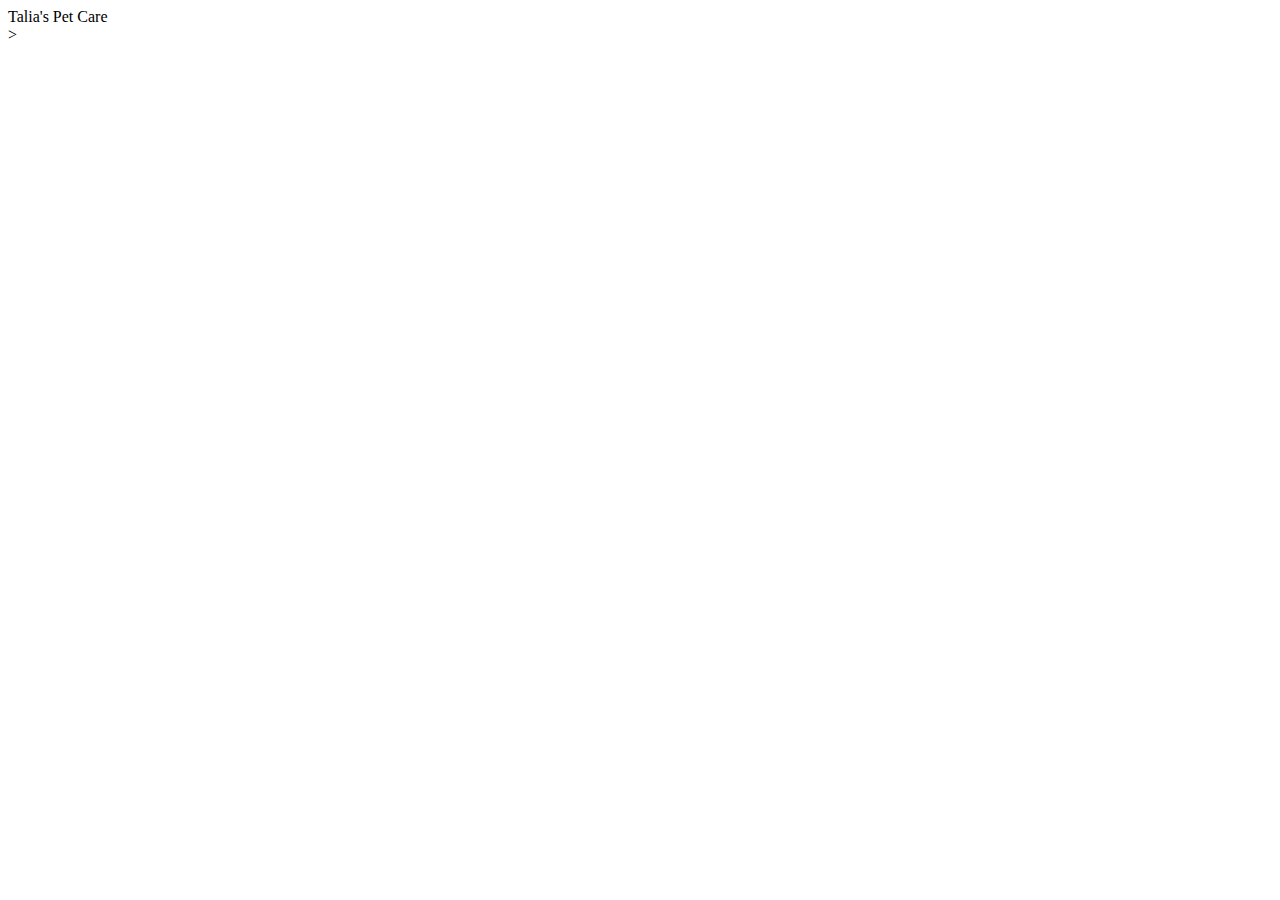
==== commit 3d5cdd37: "Update index.html" ====
--- a/index.html
+++ b/index.html
@@ -9,7 +9,7 @@
       <script src="//html5shiv.googlecode.com/svn/trunk/html5.js"></script>
     <![endif]-->
     <meta name="viewport" content="width=device-width, initial-scale=1, user-scalable=no">
-
+    <div>Talia's Pet Care</div>
   </head>
   <body>>
   </body>
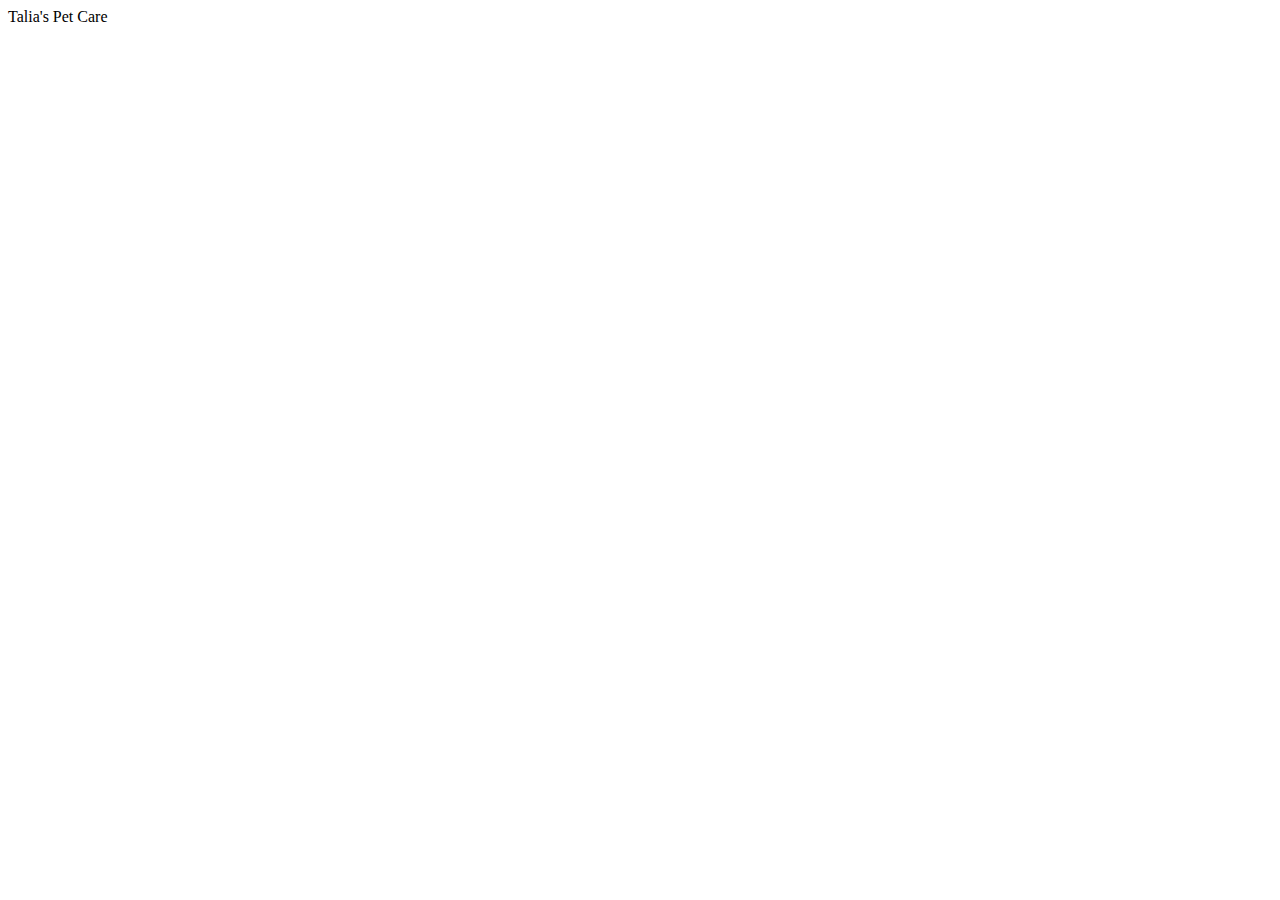
==== commit de8f7e64: "Update index.html" ====
--- a/index.html
+++ b/index.html
@@ -11,6 +11,6 @@
     <meta name="viewport" content="width=device-width, initial-scale=1, user-scalable=no">
     <div>Talia's Pet Care</div>
   </head>
-  <body>>
+  <body>
   </body>
 </html>
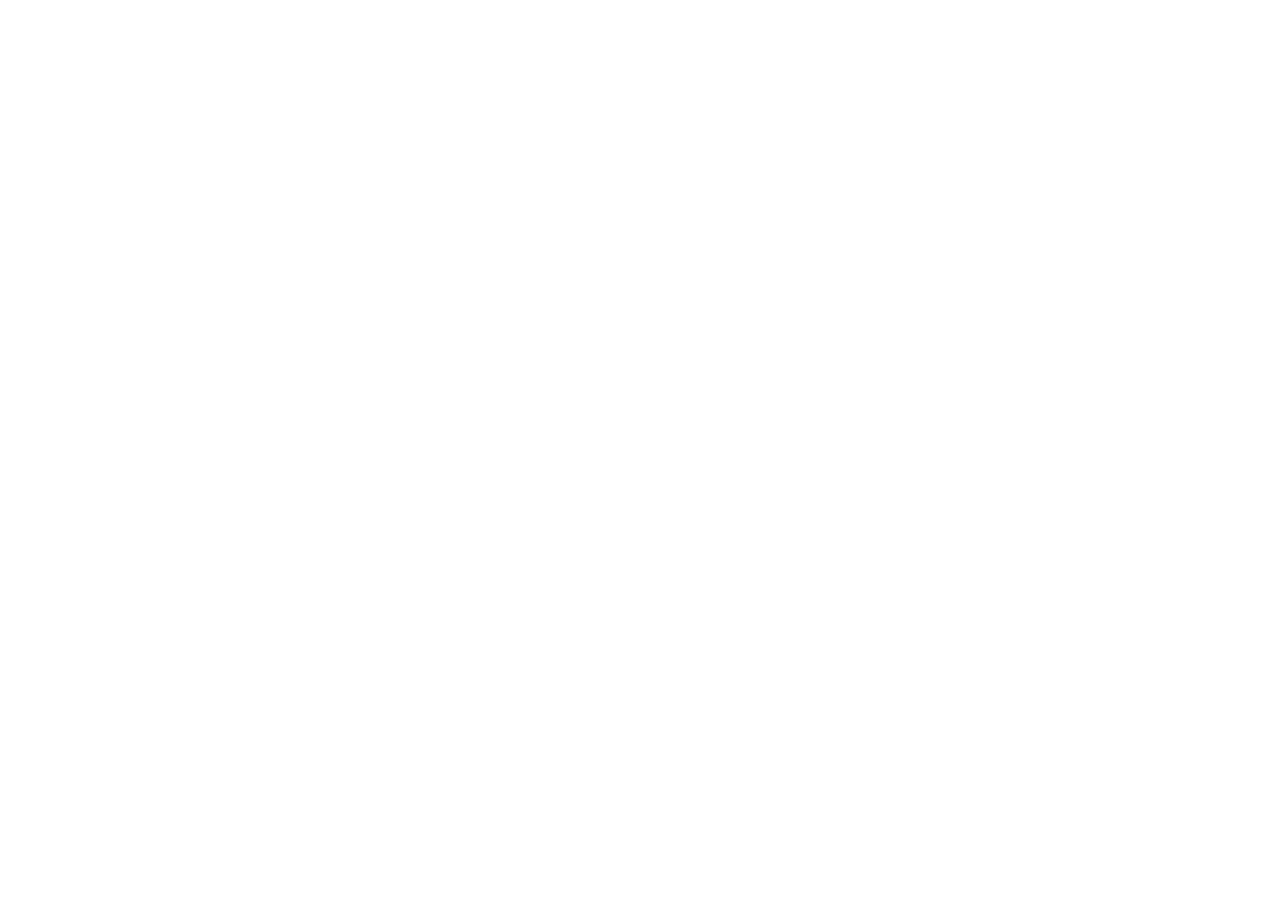
==== commit 3a435d77: "Update index.html" ====
--- a/index.html
+++ b/index.html
@@ -9,7 +9,6 @@
       <script src="//html5shiv.googlecode.com/svn/trunk/html5.js"></script>
     <![endif]-->
     <meta name="viewport" content="width=device-width, initial-scale=1, user-scalable=no">
-    <div>Talia's Pet Care</div>
   </head>
   <body>
   </body>
